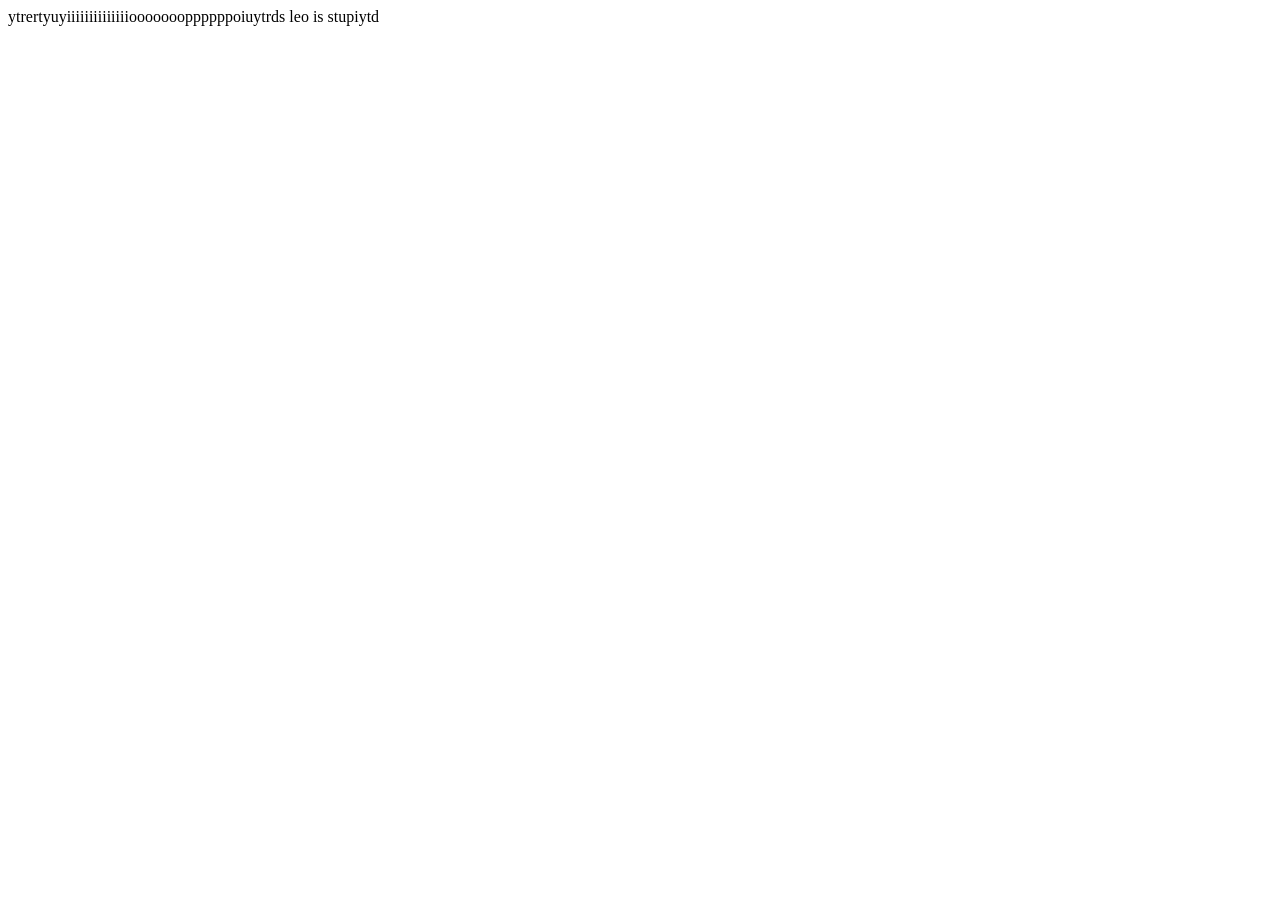
==== index.html @ bb5e035d "i added text" ====
<!DOCTYPE html>
<html lang="en">
<head>
    <meta charset="UTF-8">
    <meta name="viewport" content="width=device-width, initial-scale=1.0">
    <title>Document</title>
    <link rel="stylesheet" href="style.css"/>
</head>
<body>
    ytrertyuyiiiiiiiiiiiiiioooooooppppppoiuytrds leo is stupiytd
    
</body>
</html>
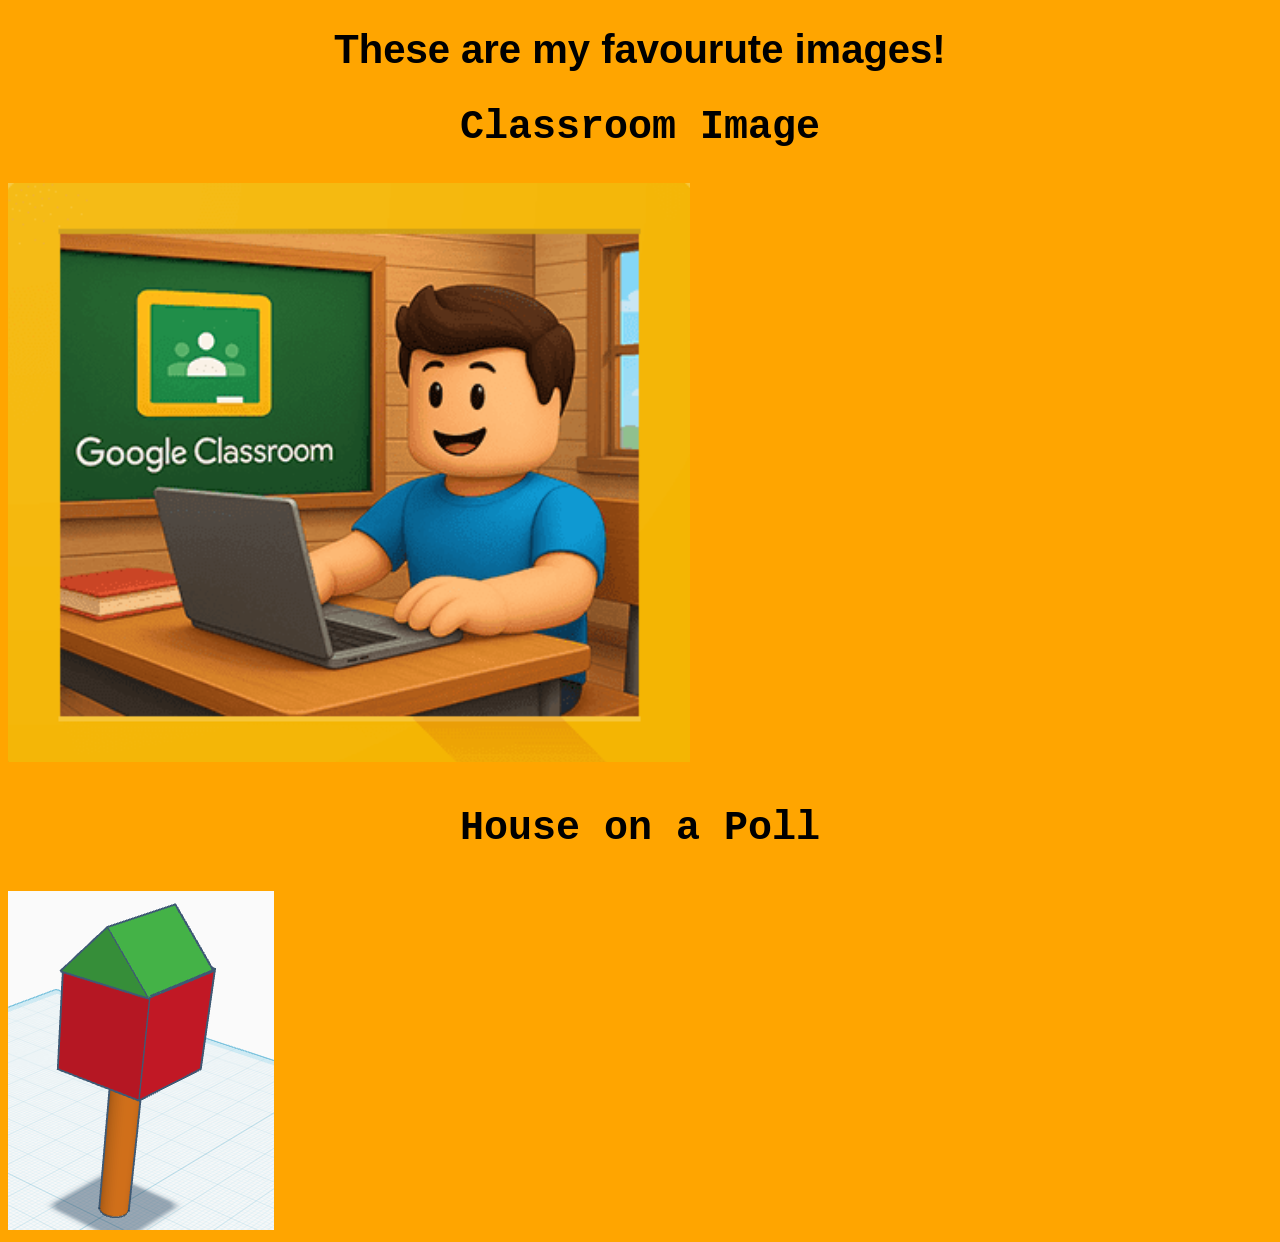
==== commit 65681de5: "ive added images" ====
--- a/index.html
+++ b/index.html
@@ -6,8 +6,15 @@
     <title>Document</title>
     <link rel="stylesheet" href="style.css"/>
 </head>
+
 <body>
-    ytrertyuyiiiiiiiiiiiiiioooooooppppppoiuytrds leo is stupiytd
-    
+   <h1> These are my favourute images! </h1>
+   <h2>Classroom Image</h2>
+   <img src="classroom image.png" alt="image of a classroom">
+
 </body>
+
+   <h3>House on a Poll</h3>
+   <img src="house on poll.png" alt="image of a house on a poll">
+
 </html>
--- a/style.css
+++ b/style.css
@@ -0,0 +1,18 @@
+h1 {
+    font-size: 40px;
+    text-align: center;
+    font-family: 'arial', Courier, monospace;
+}
+h2 {
+    font-size: 40px;
+    text-align: center;
+    font-family: 'Courier New', Courier, monospace;
+}
+h3 {
+    font-size: 40px;
+    text-align: center;
+    font-family: 'Courier New', Courier, monospace;
+}
+body {
+    background-color: orange;
+}
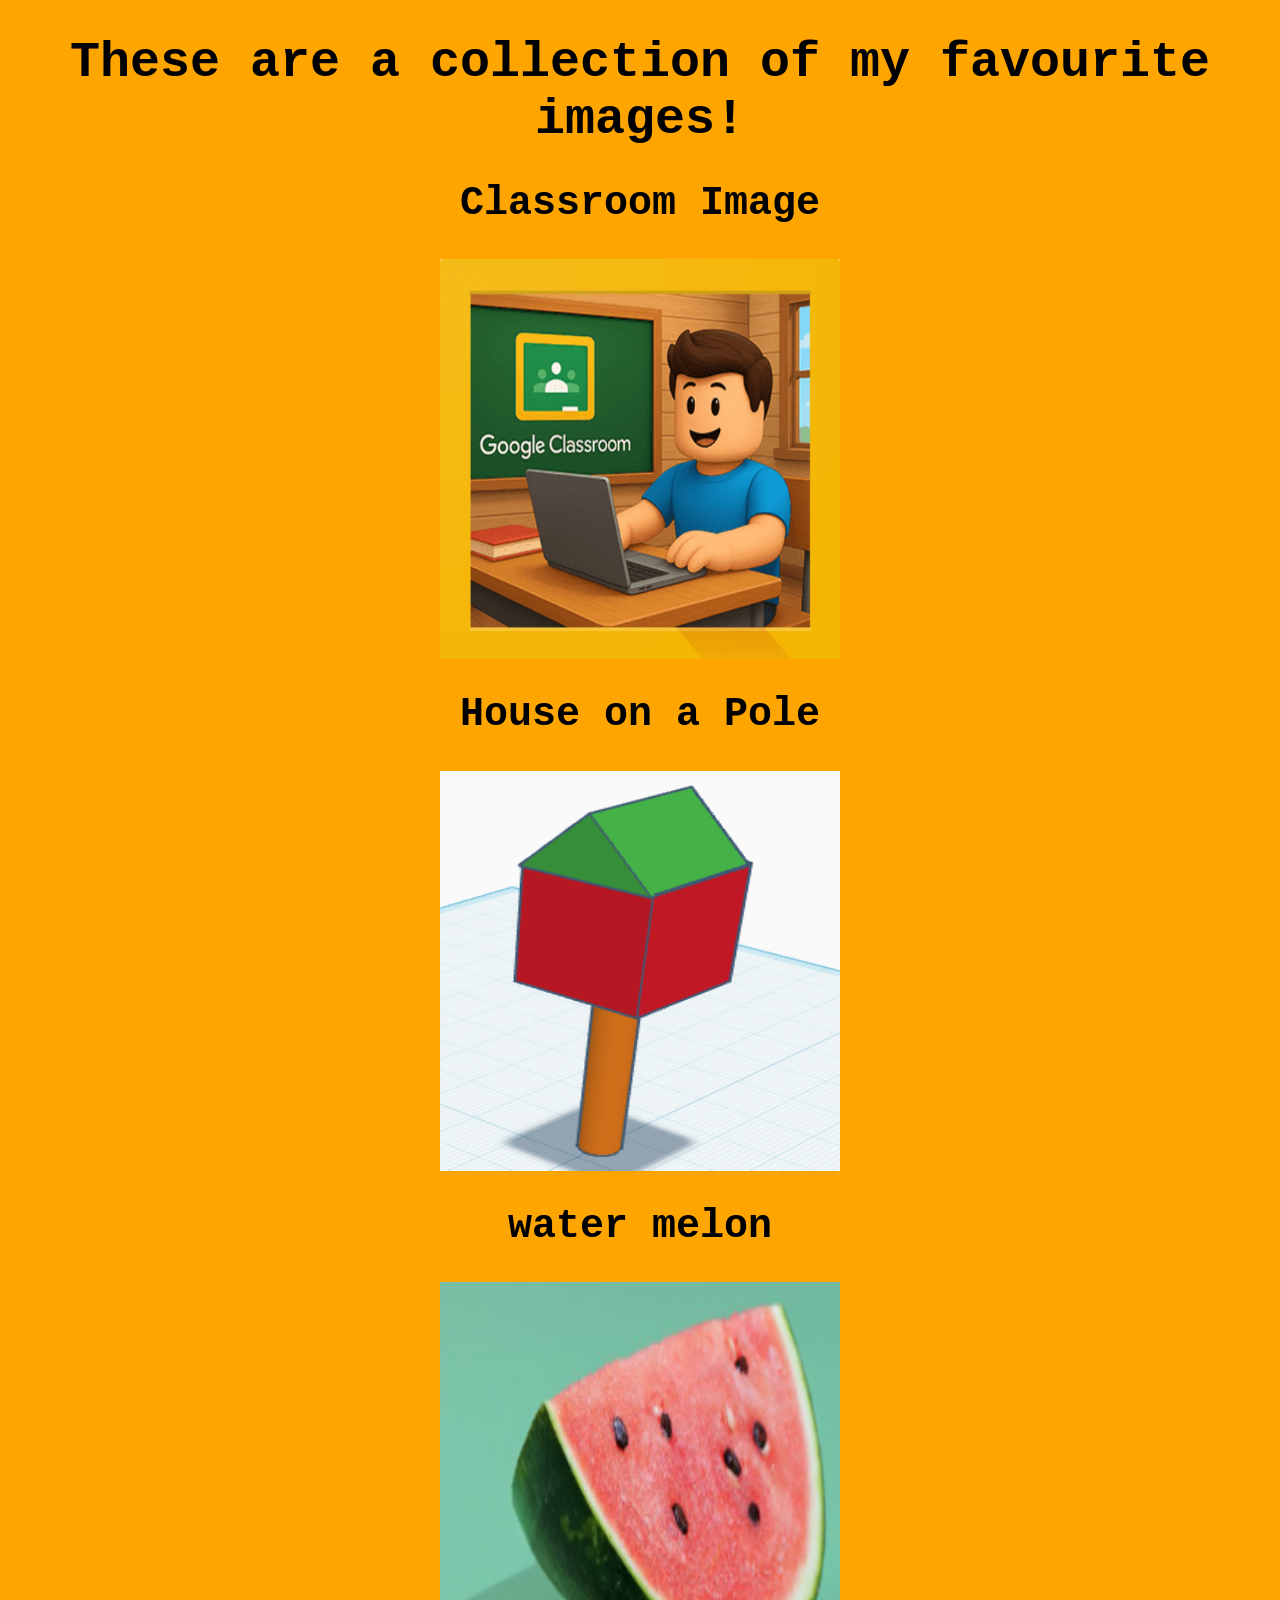
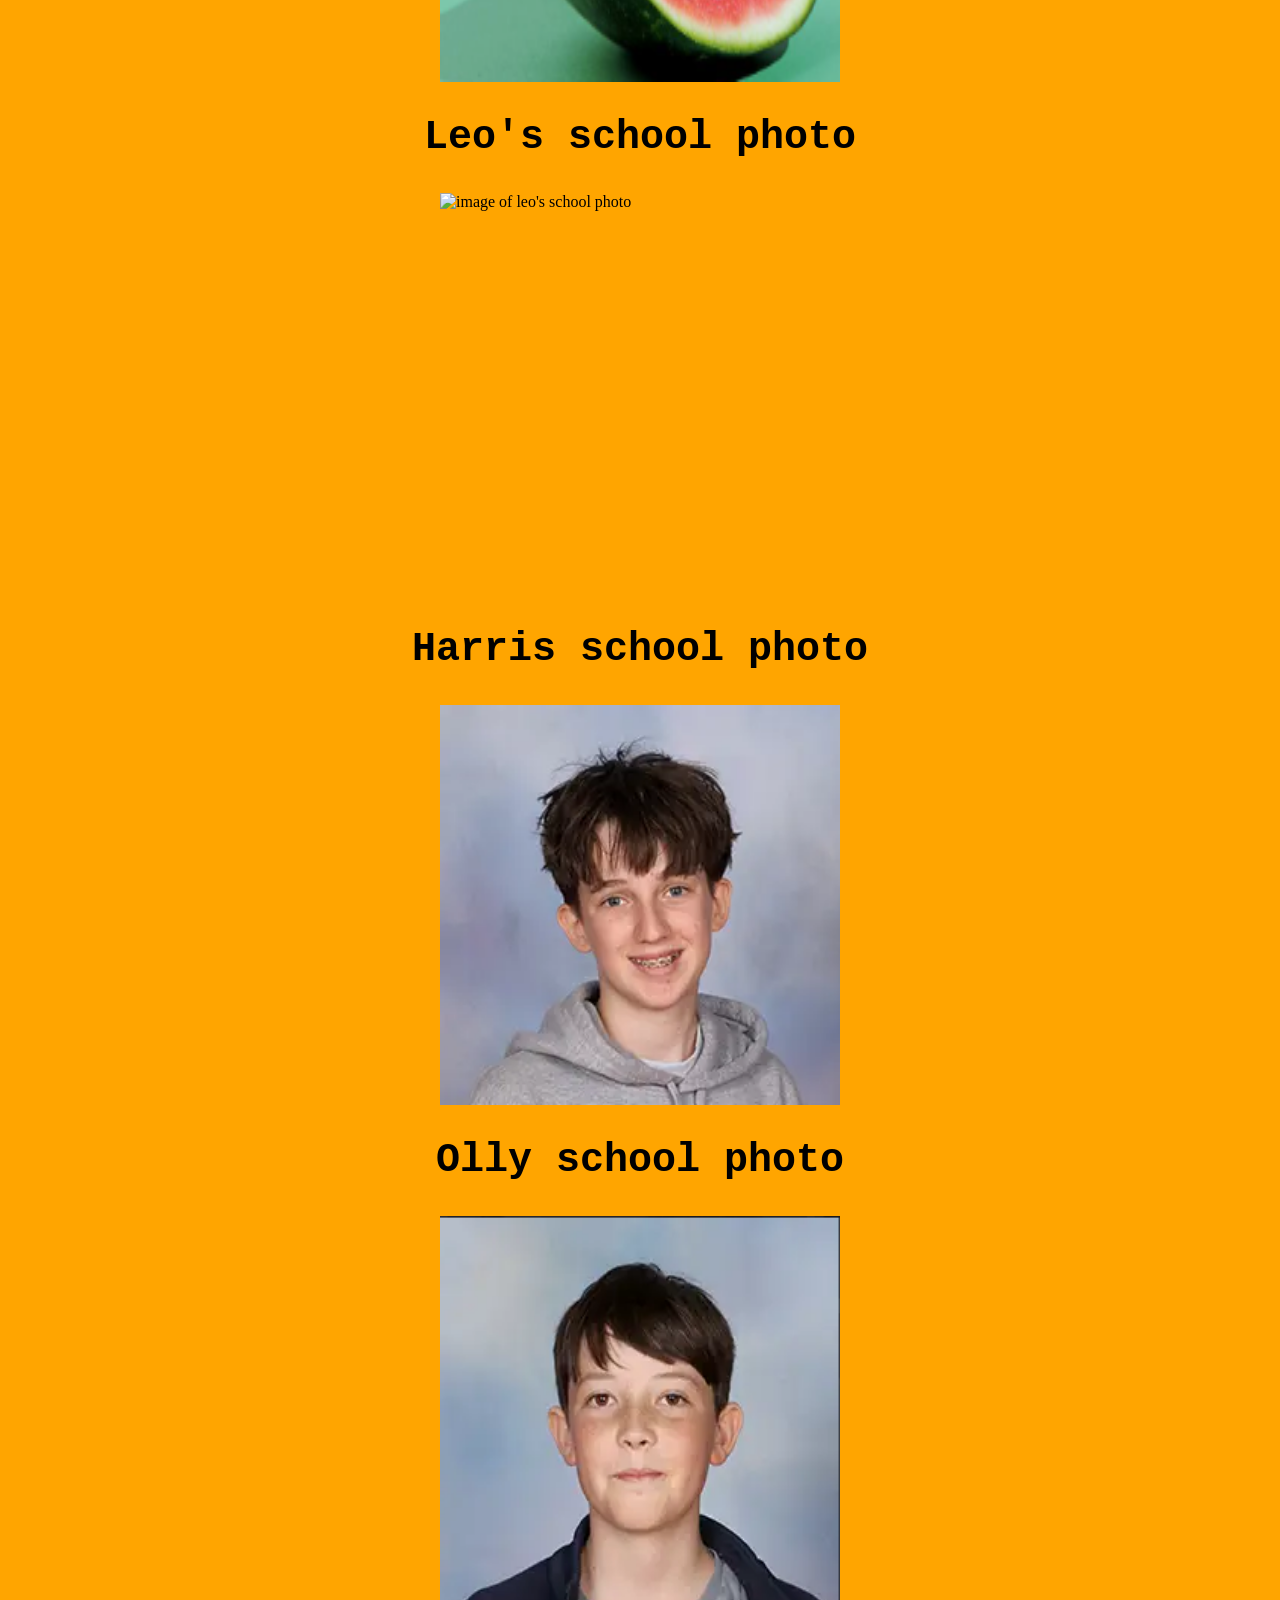
==== commit dd916b15: "added images" ====
--- a/index.html
+++ b/index.html
@@ -8,13 +8,24 @@
 </head>
 
 <body>
-   <h1> These are my favourute images! </h1>
+   <h1> These are a collection of my favourite images! </h1>
    <h2>Classroom Image</h2>
    <img src="classroom image.png" alt="image of a classroom">
 
-</body>
-
-   <h3>House on a Poll</h3>
+   <h2>House on a Pole</h2>
    <img src="house on poll.png" alt="image of a house on a poll">
 
+
+   <h2>water melon</h2>
+   <img src="watermelon.png" alt="image of a water melon">
+
+   <h2>Leo's school photo</h2>
+   <img src="leo.png" alt="image of leo's school photo">
+
+   <h2>Harris school photo</h2>
+   <img src="harris.png" alt="image of Harris's school photo">
+
+   <h2>Olly school photo</h2>
+   <img src="olly.png" alt="image of ollys school photo">
+
 </html>
--- a/style.css
+++ b/style.css
@@ -1,18 +1,22 @@
 h1 {
-    font-size: 40px;
+    font-size: 50px;
     text-align: center;
-    font-family: 'arial', Courier, monospace;
+    font-family: 'Lucida Console', Courier, monospace;
 }
 h2 {
     font-size: 40px;
     text-align: center;
     font-family: 'Courier New', Courier, monospace;
 }
-h3 {
-    font-size: 40px;
-    text-align: center;
-    font-family: 'Courier New', Courier, monospace;
-}
+
 body {
     background-color: orange;
+}
+
+img {
+    display: block;
+    margin-left: auto;
+    margin-right: auto;
+    height: 400px;
+    width: 400px;
 }
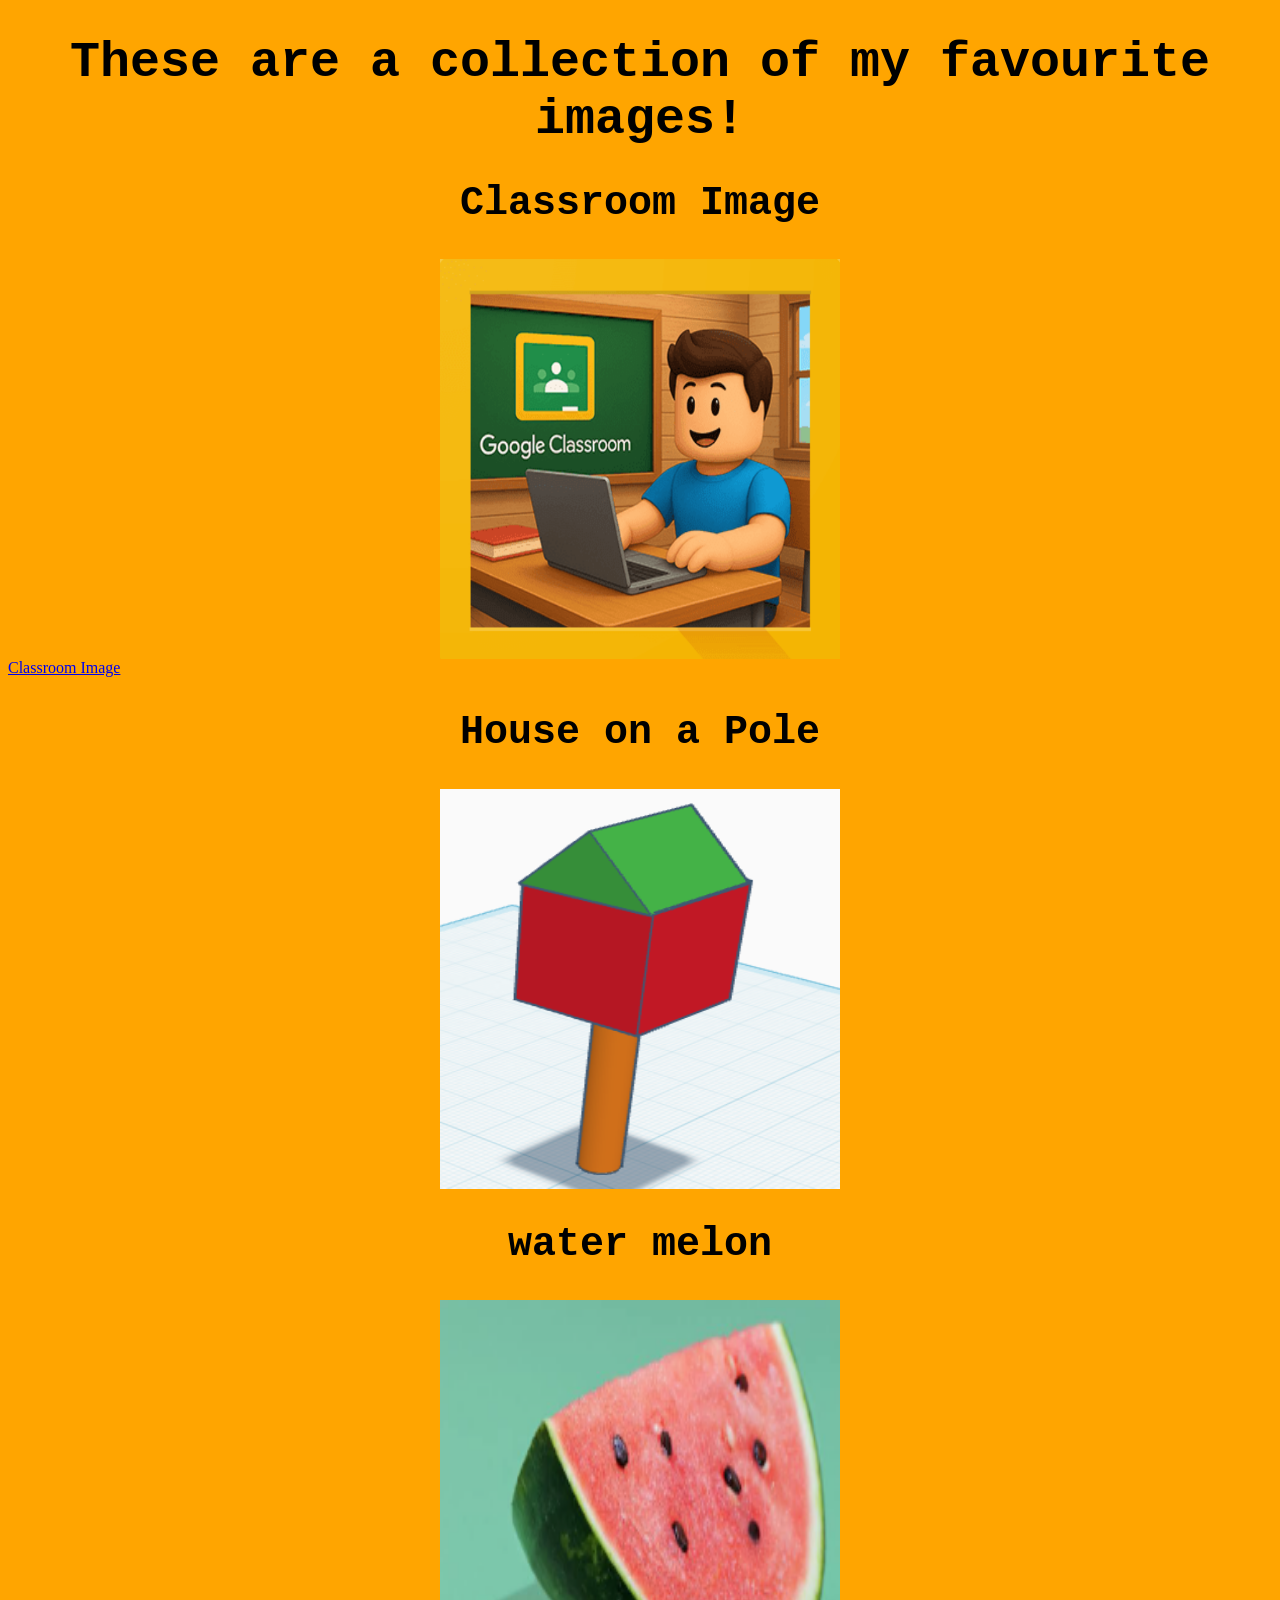
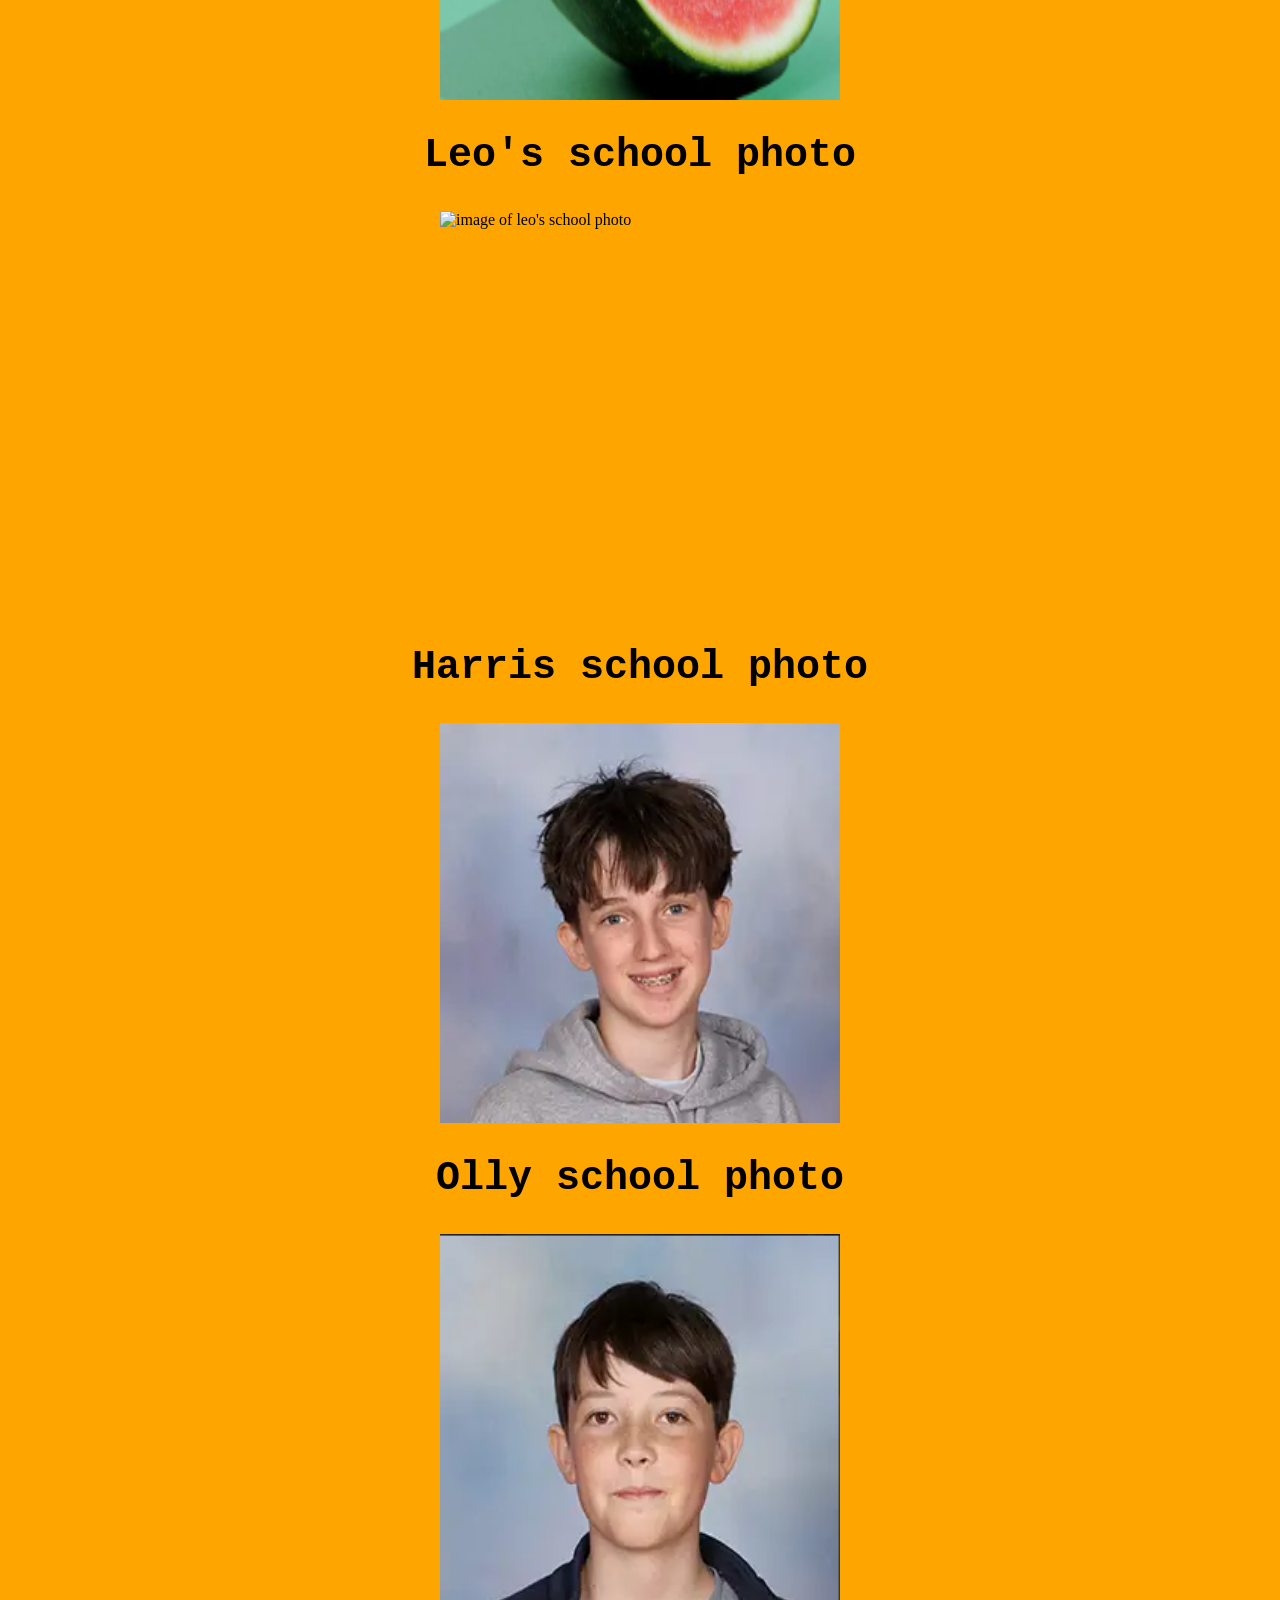
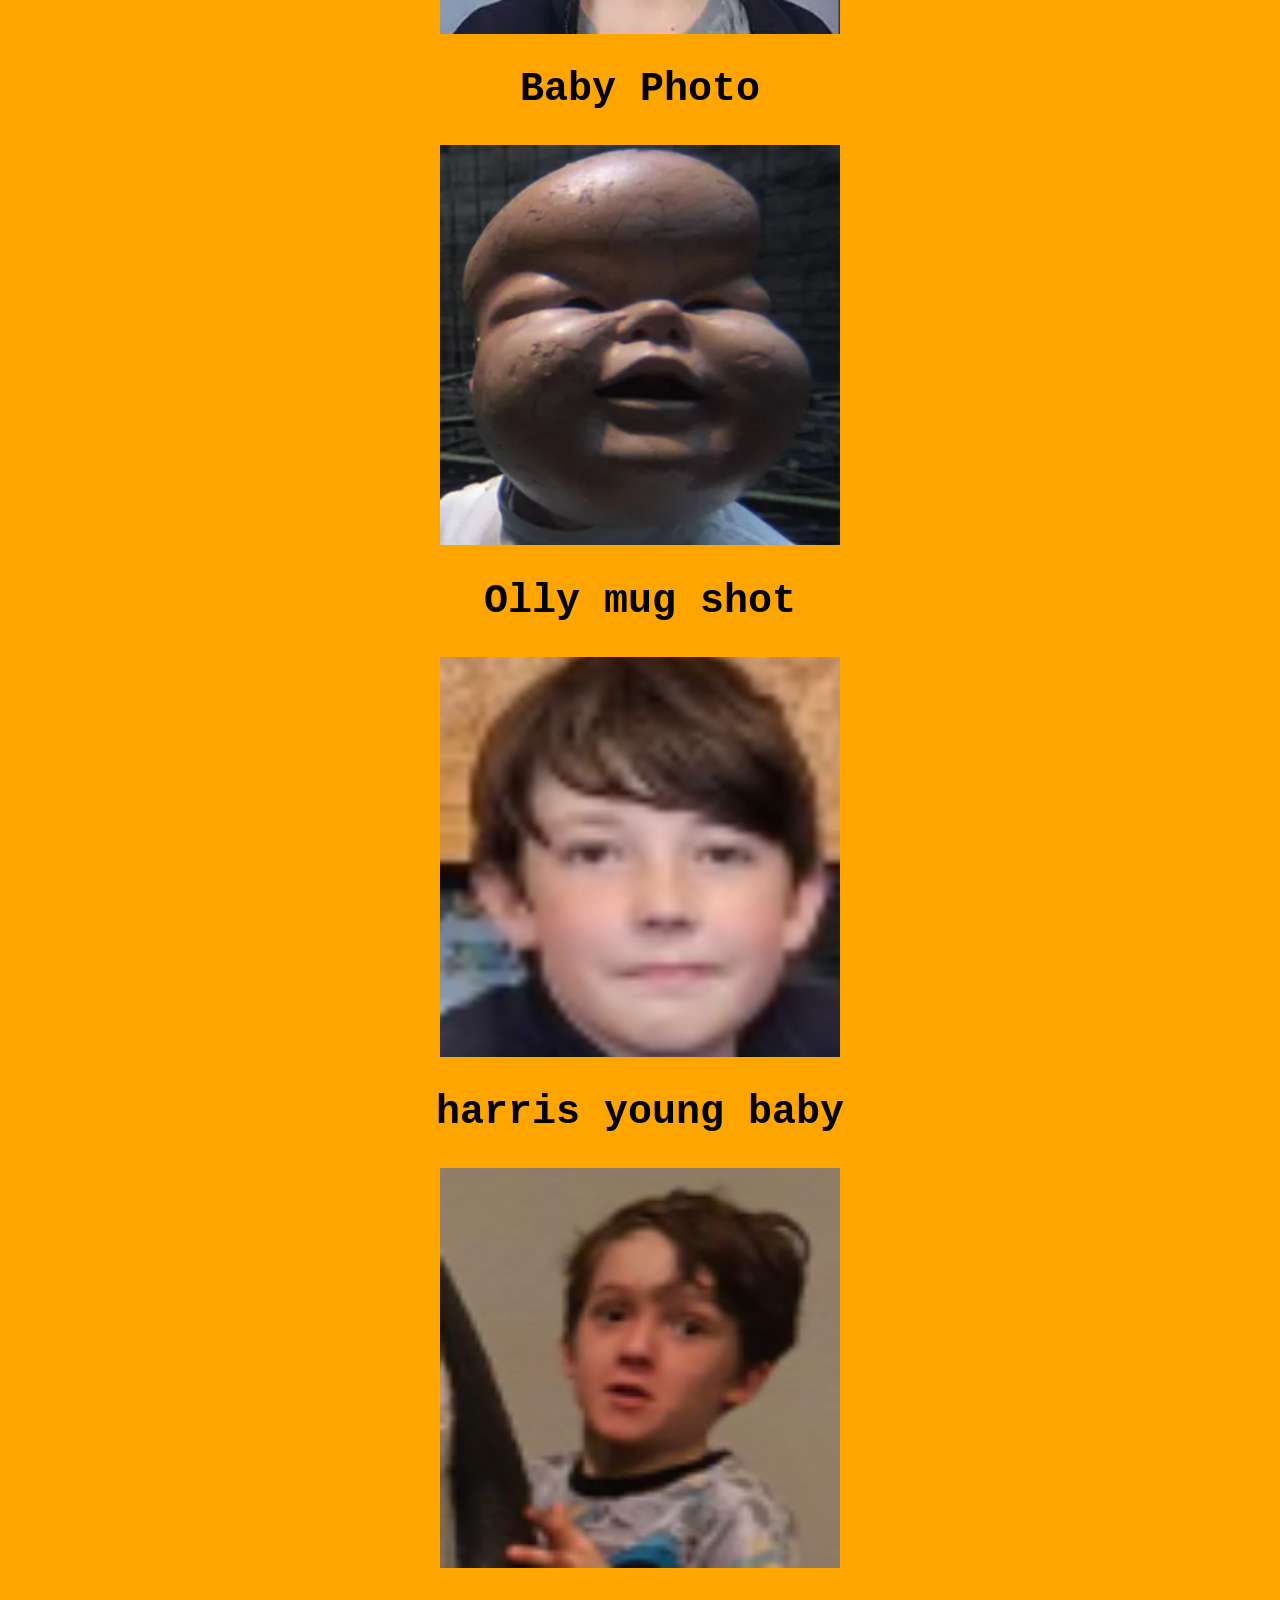
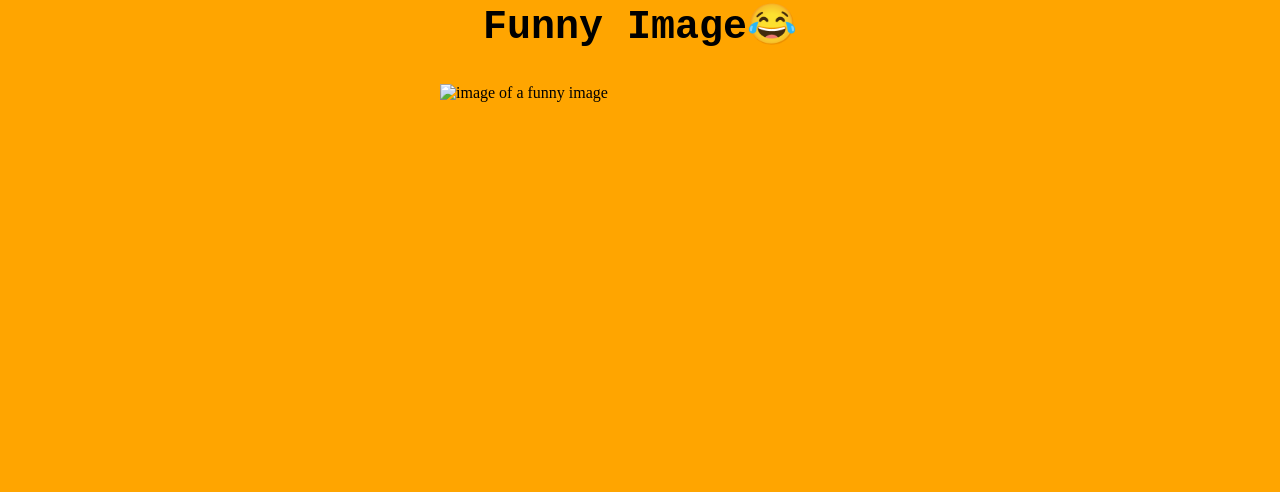
==== commit 4587828d: "more images" ====
--- a/index.html
+++ b/index.html
@@ -11,7 +11,7 @@
    <h1> These are a collection of my favourite images! </h1>
    <h2>Classroom Image</h2>
    <img src="classroom image.png" alt="image of a classroom">
-
+   <a href="classroom.html">Classroom Image</a>
    <h2>House on a Pole</h2>
    <img src="house on poll.png" alt="image of a house on a poll">
 
@@ -28,4 +28,16 @@
    <h2>Olly school photo</h2>
    <img src="olly.png" alt="image of ollys school photo">
 
+   <h2>Baby Photo</h2>
+    <img src="Baby.png" alt="image of a baby">
+
+    <h2>Olly mug shot</h2>
+    <img src="ollymugshot.png" alt="image of olly's mug shot">
+
+    <h2>harris young baby</h2>
+    <img src="harrisbaby.png" alt="image of harris as a young baby">
+
+    <h2>Funny Image😂</h2>
+    <img src="funny.png" alt="image of a funny image">
+
 </html>
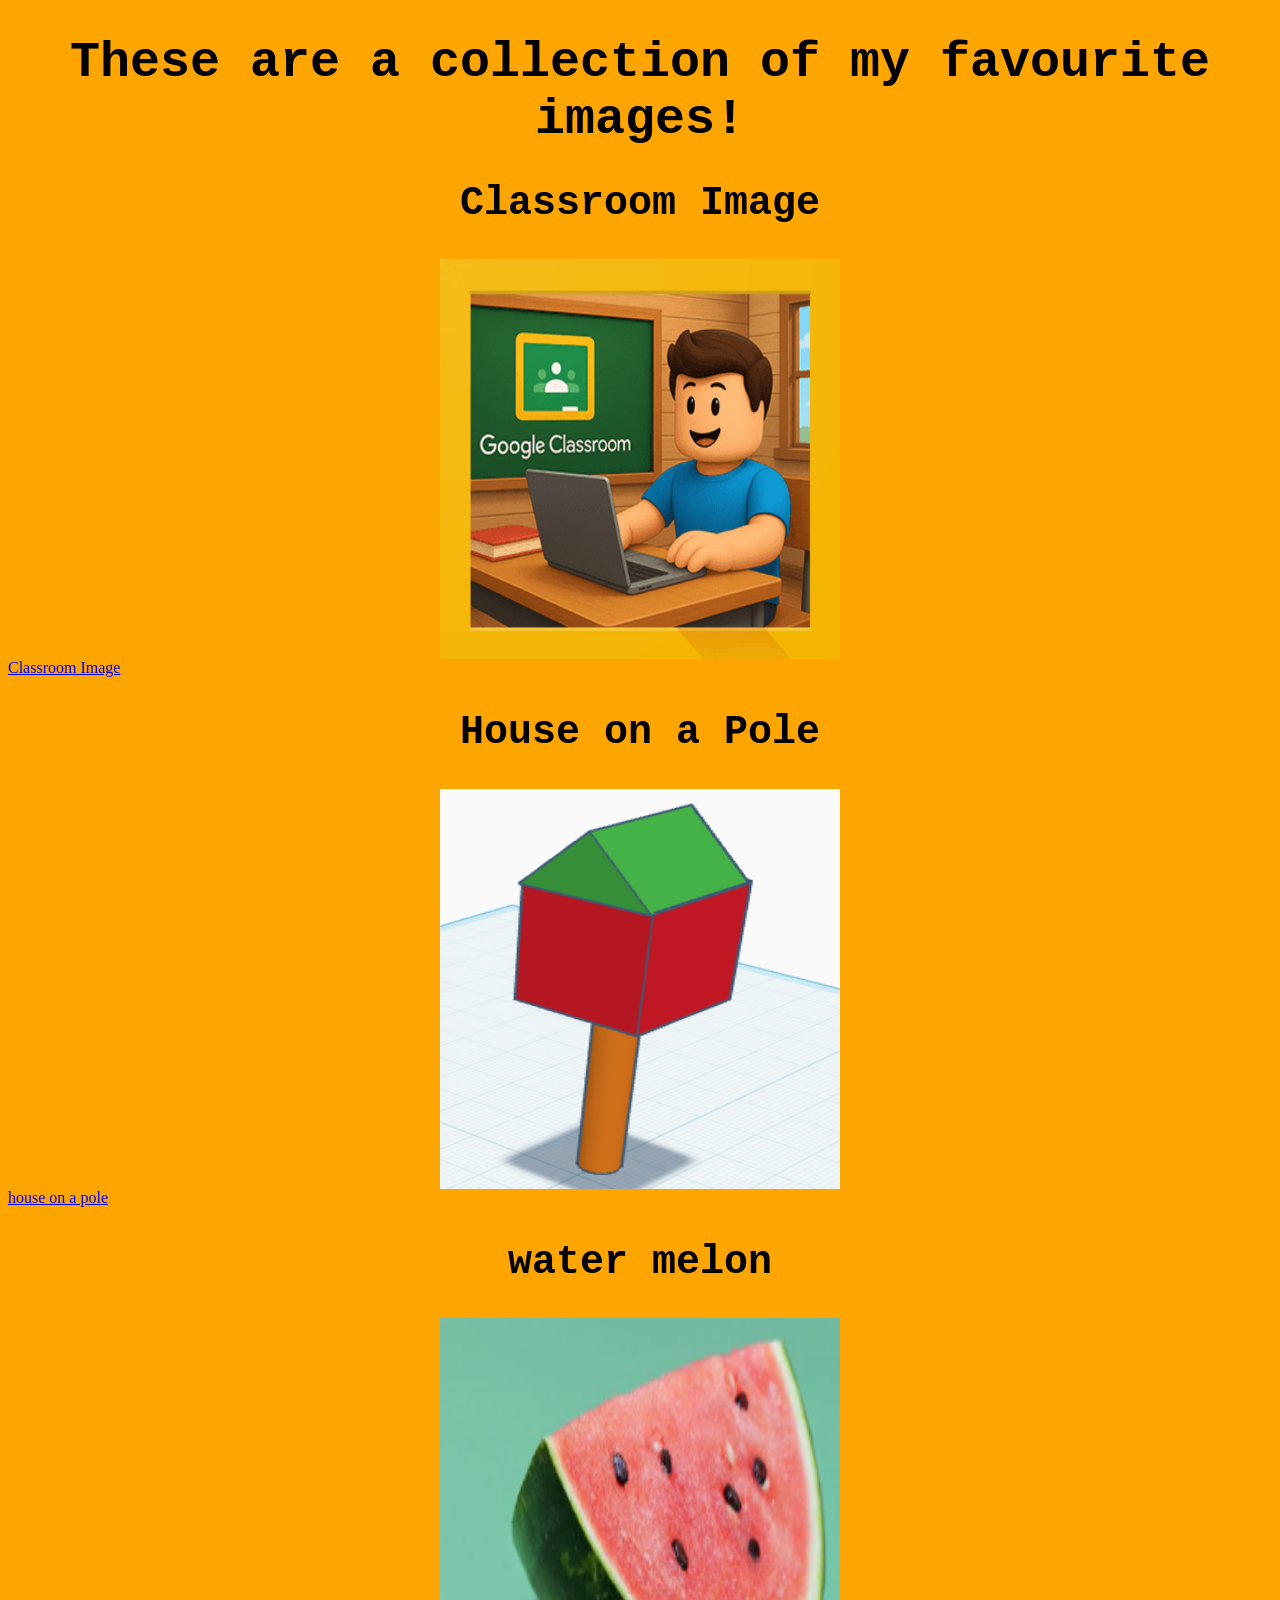
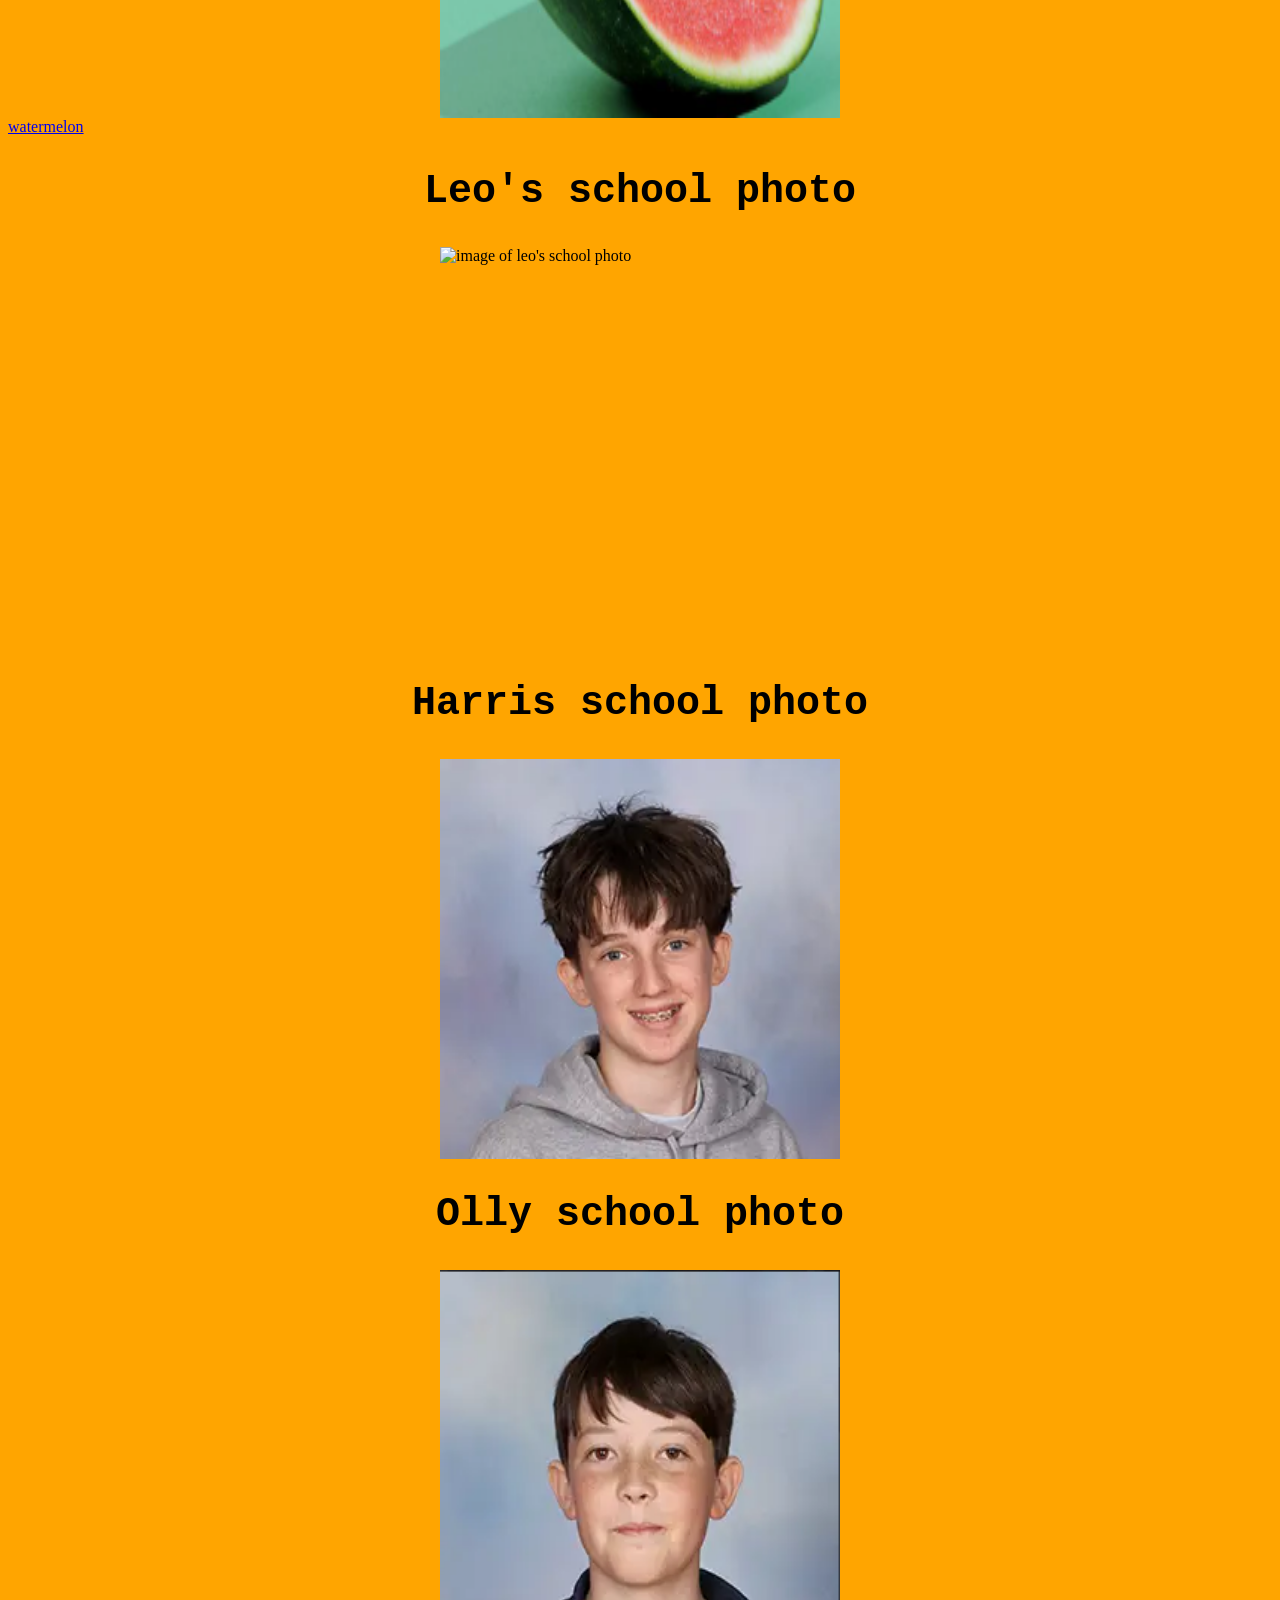
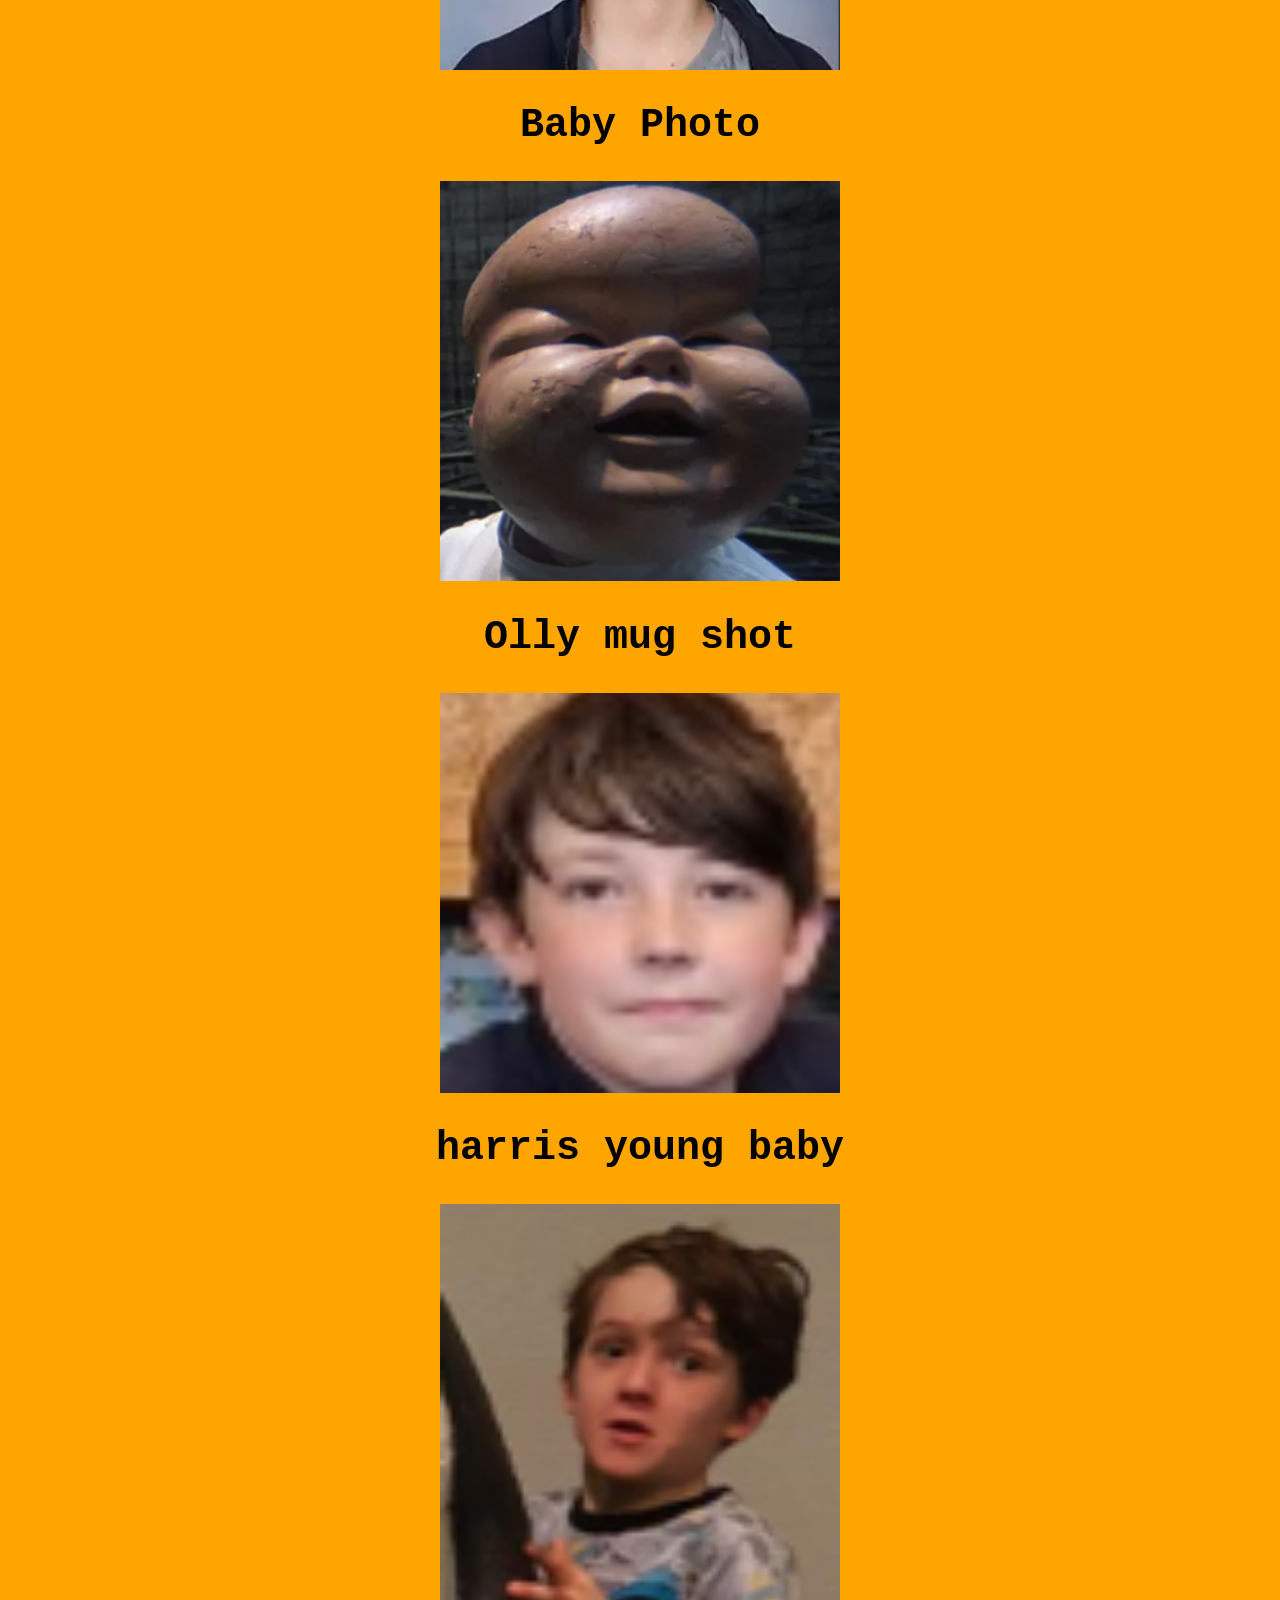
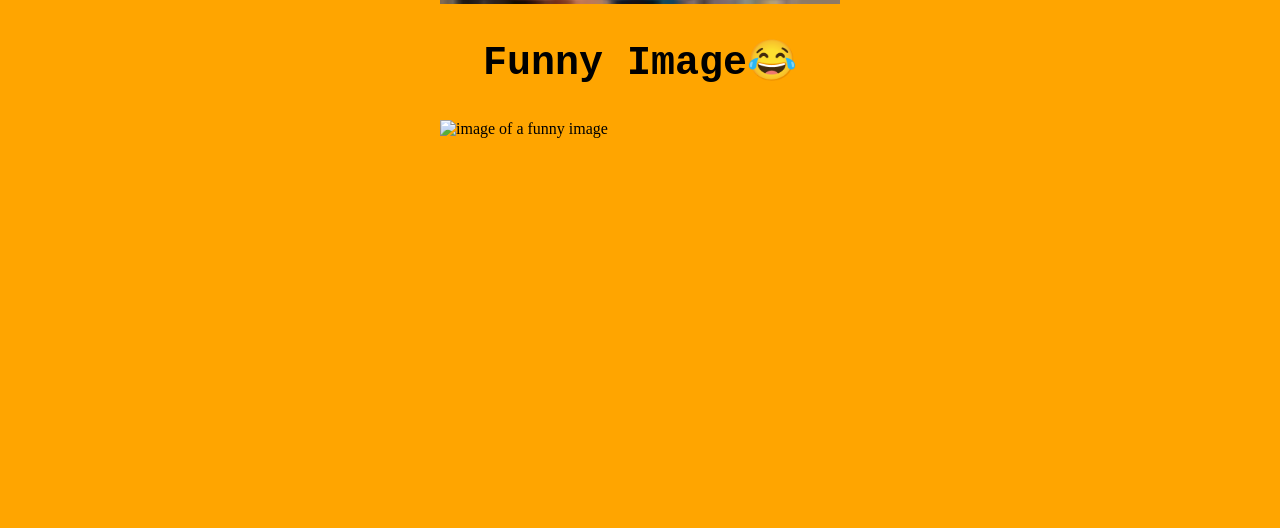
==== commit 698138e8: "added links to differnt pages" ====
--- a/index.html
+++ b/index.html
@@ -14,10 +14,12 @@
    <a href="classroom.html">Classroom Image</a>
    <h2>House on a Pole</h2>
    <img src="house on poll.png" alt="image of a house on a poll">
+   <a href="house on a pole.html">house on a pole</a>
 
 
    <h2>water melon</h2>
    <img src="watermelon.png" alt="image of a water melon">
+      <a href="watermelon.html">watermelon</a>
 
    <h2>Leo's school photo</h2>
    <img src="leo.png" alt="image of leo's school photo">
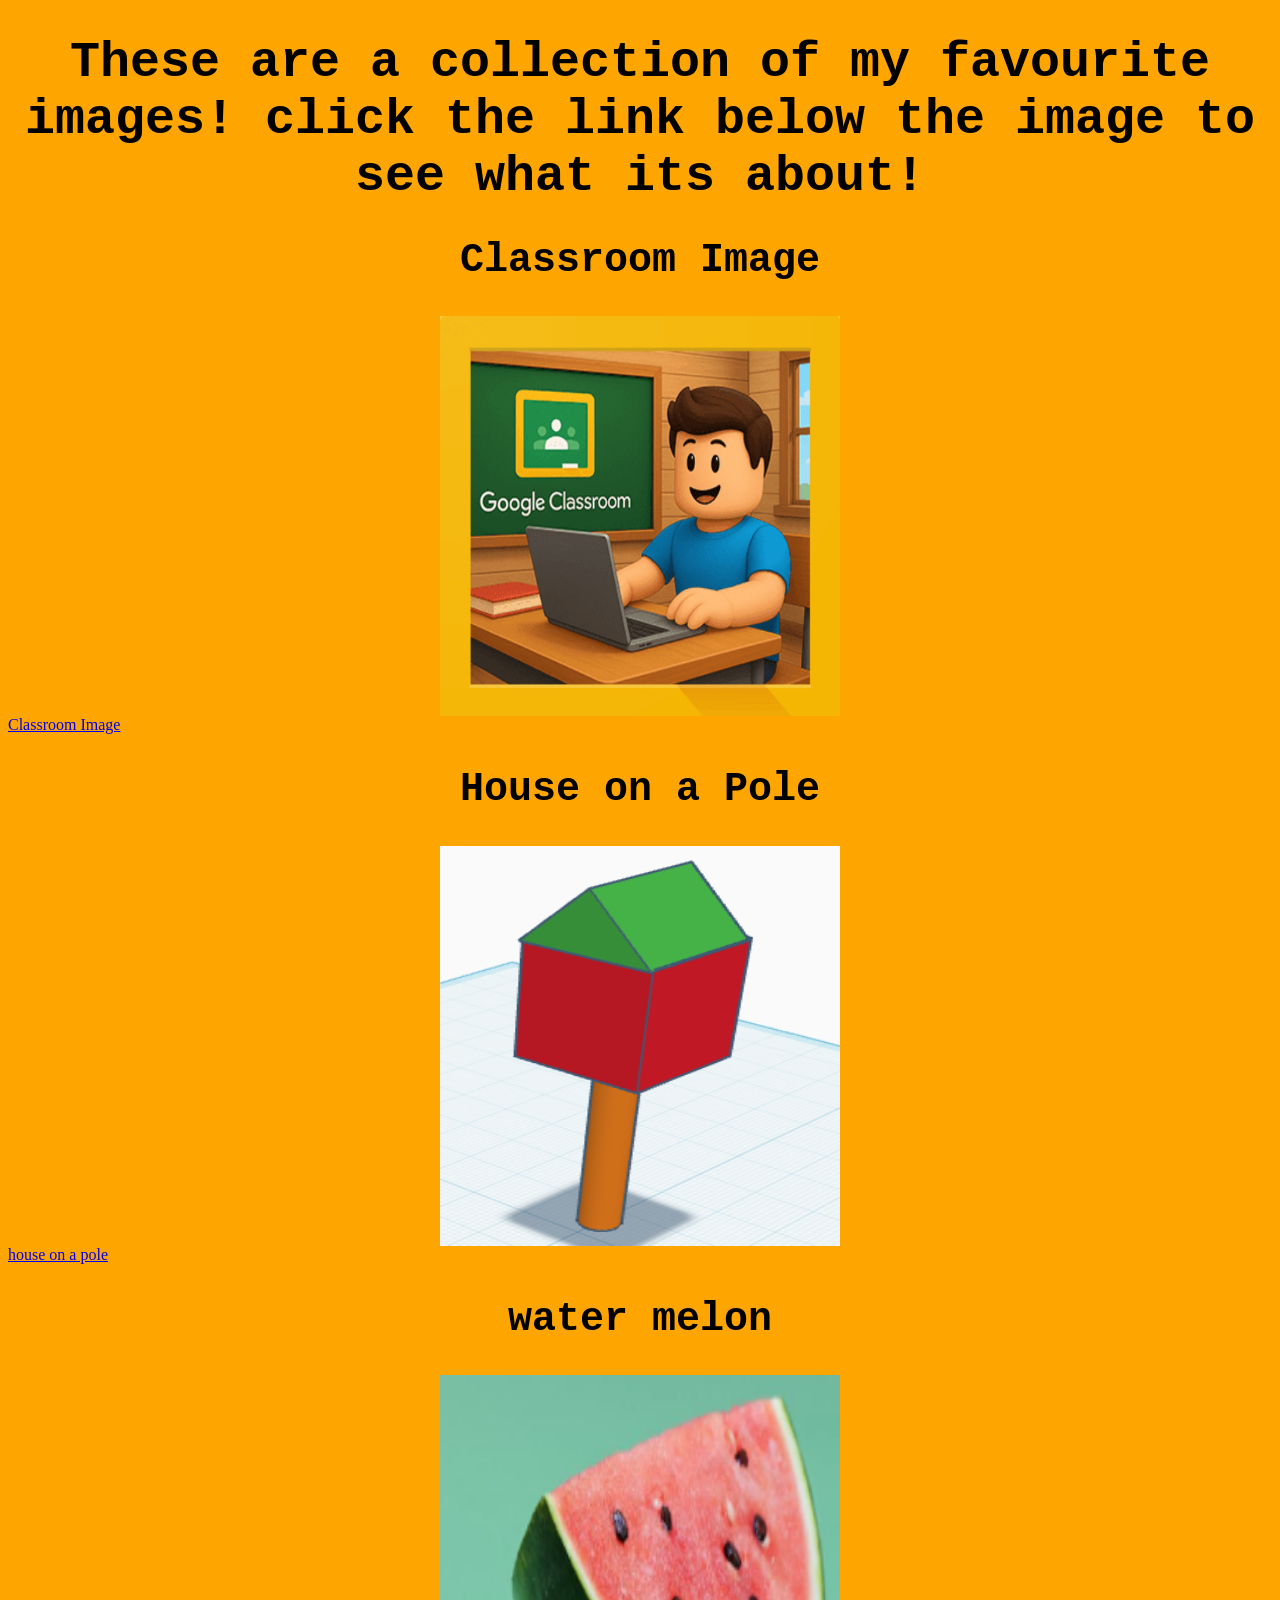
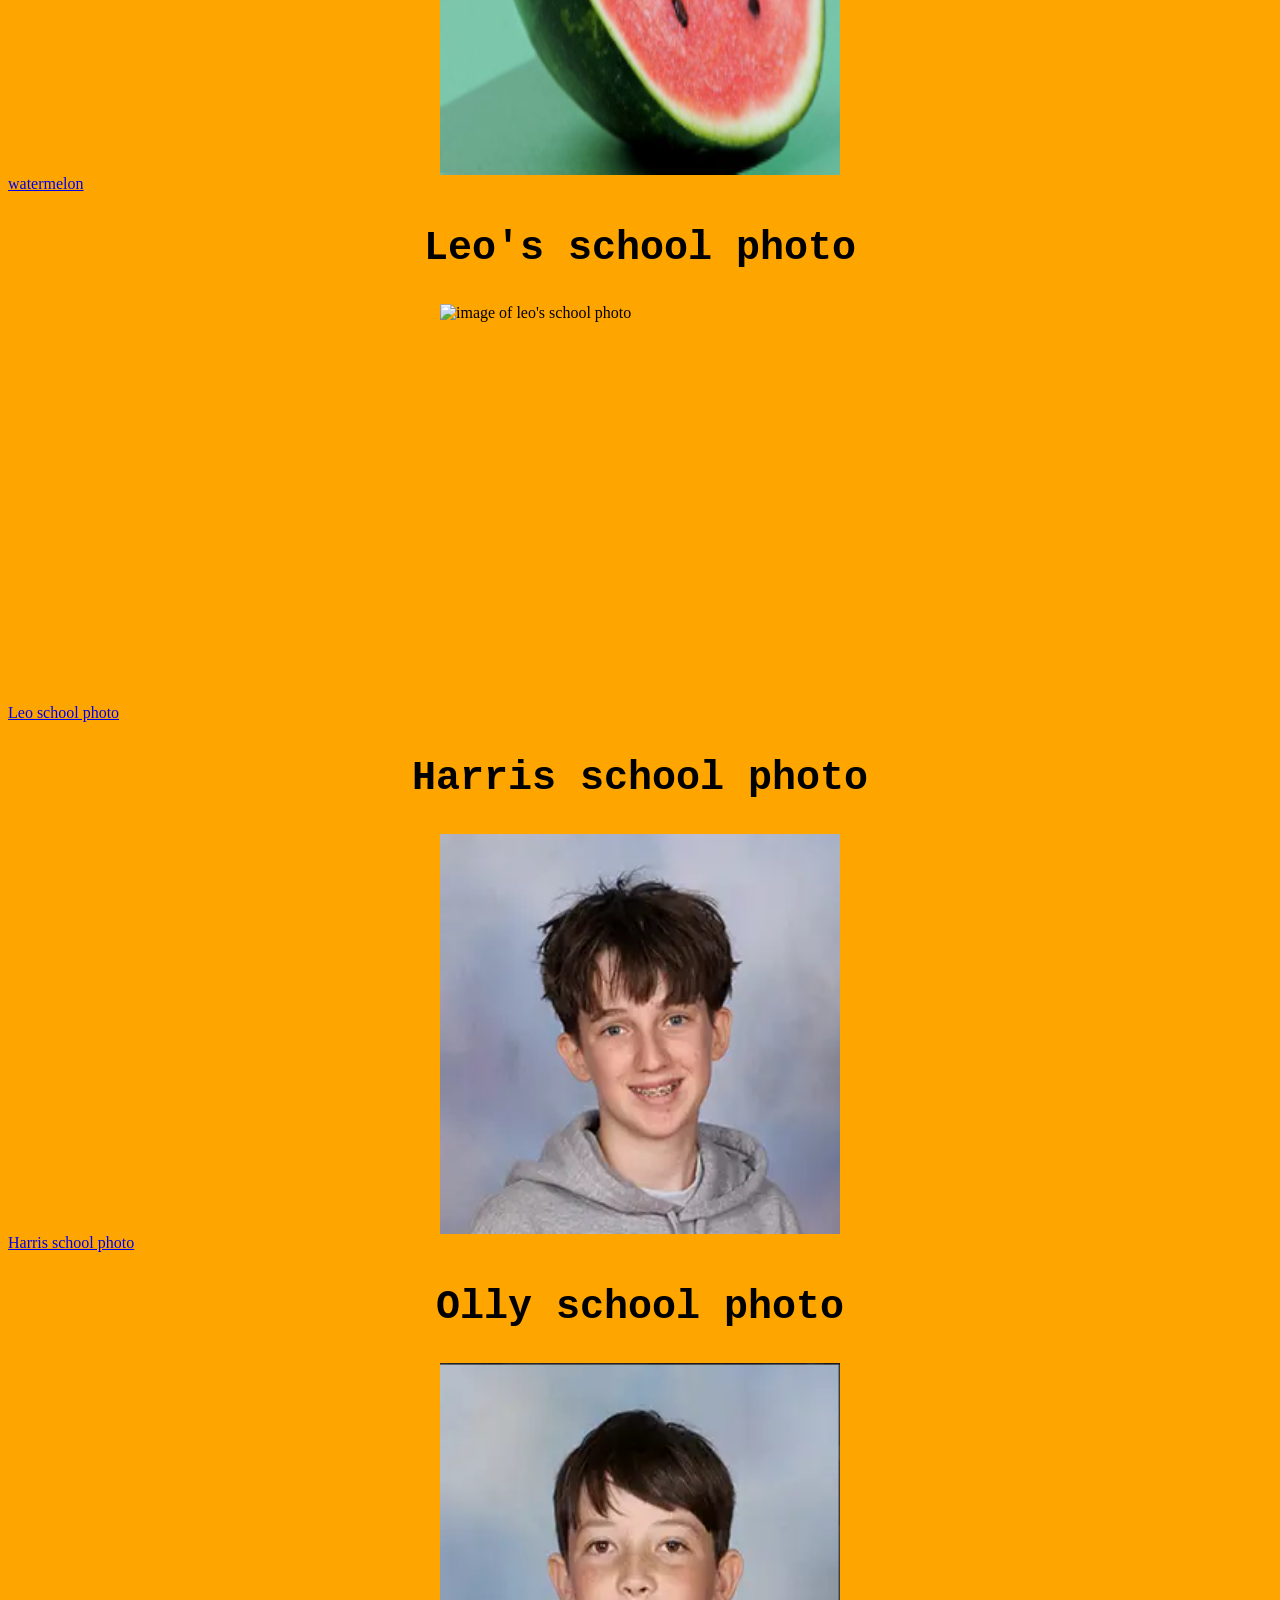
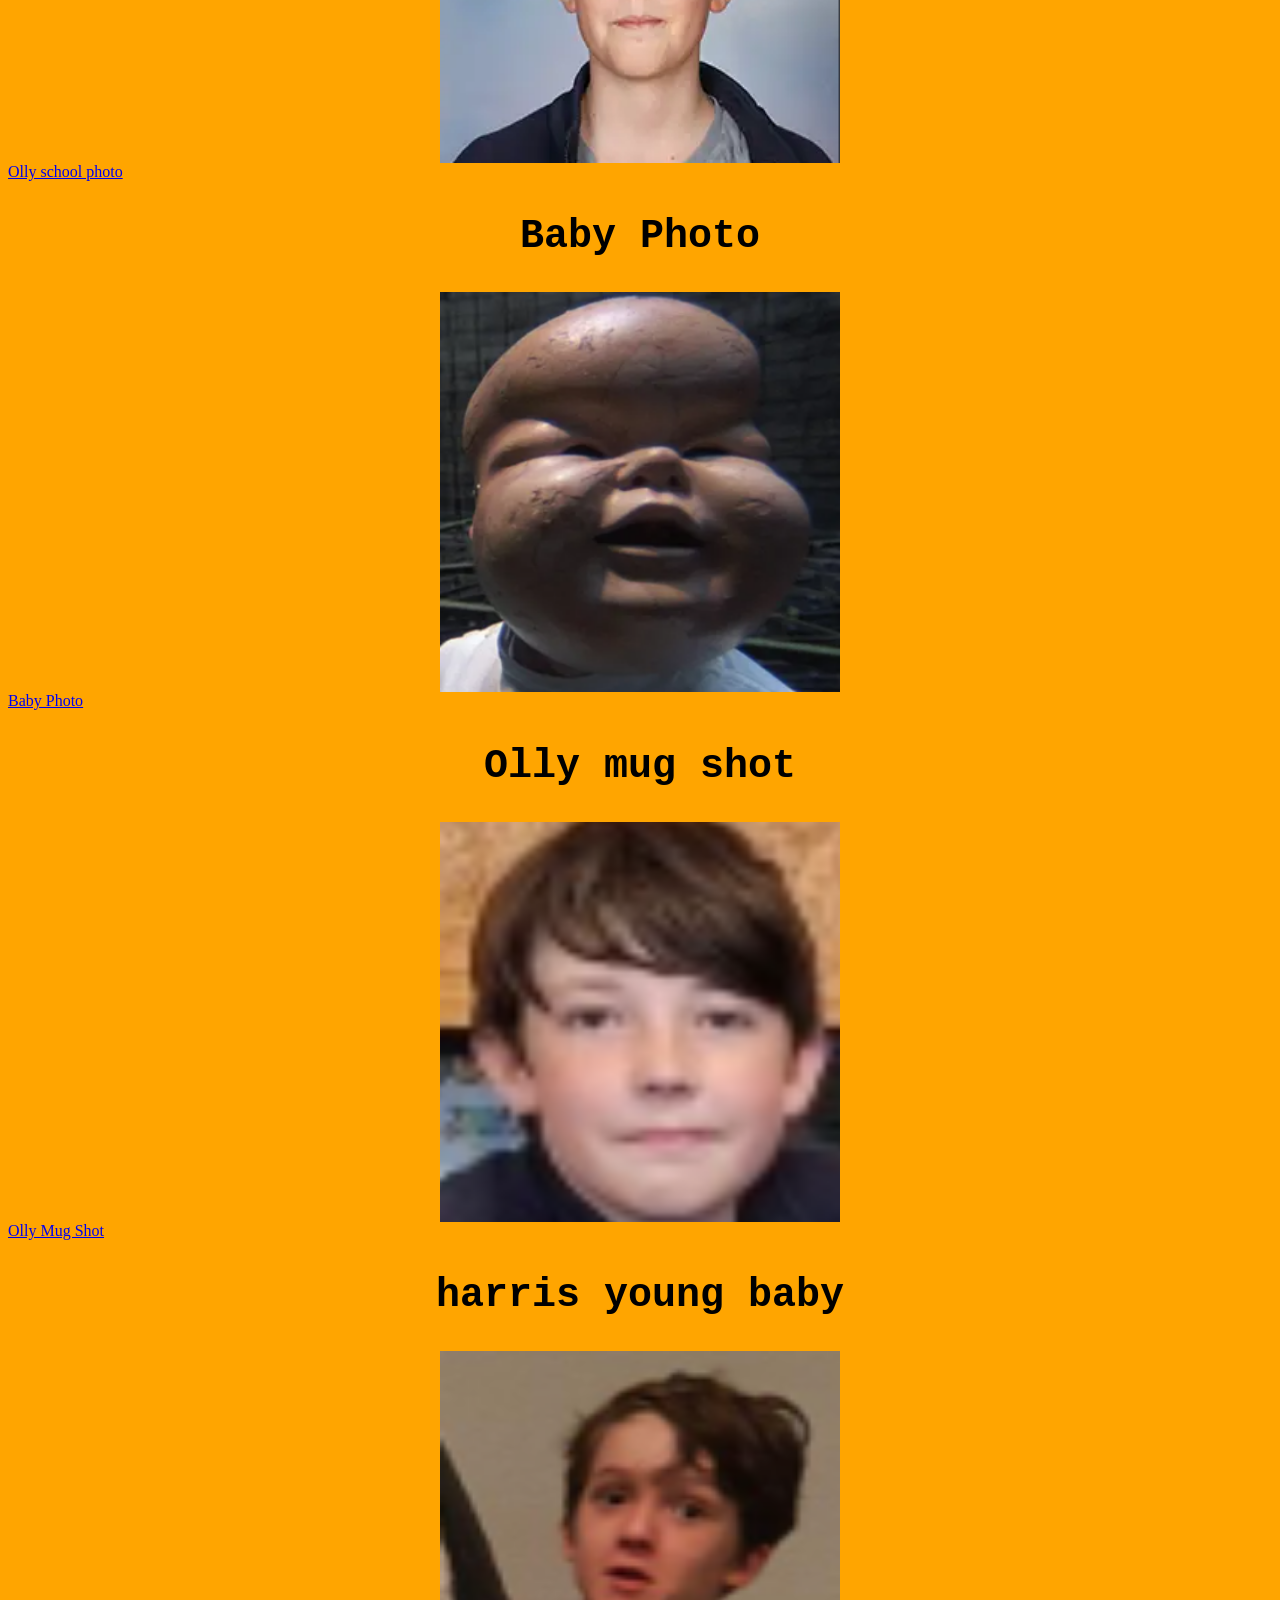
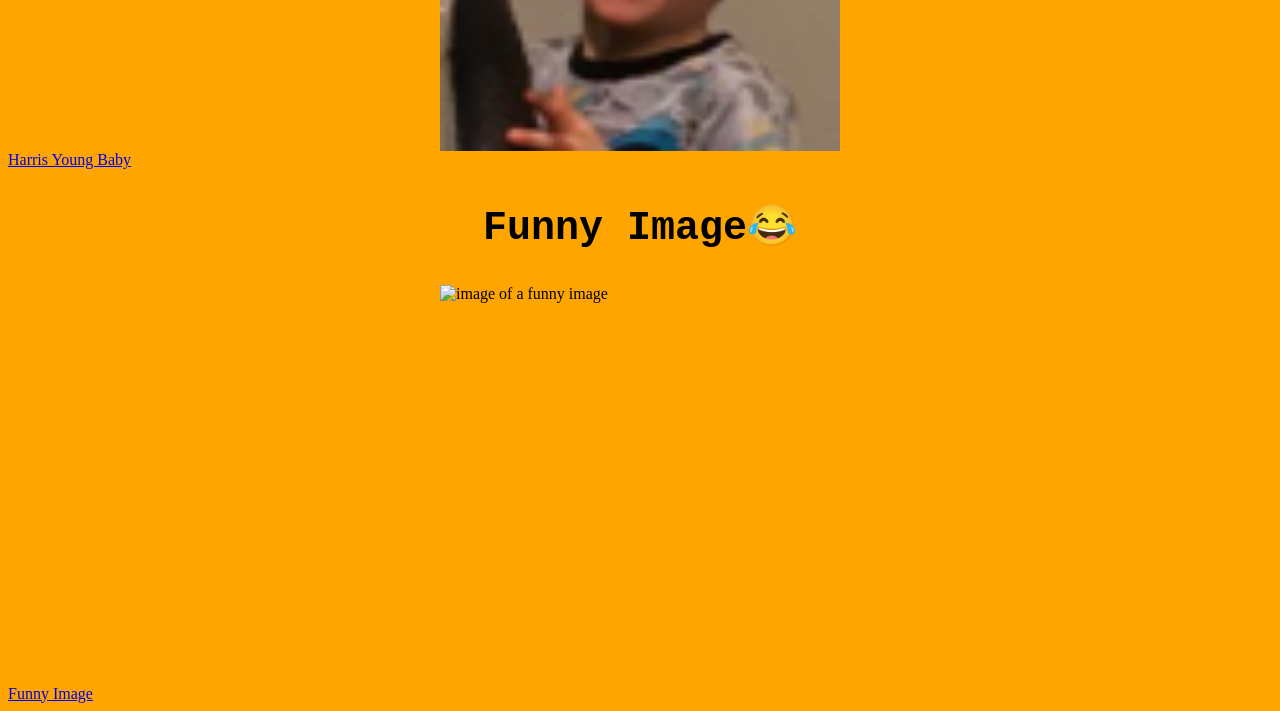
==== commit 262c9970: "added all the links" ====
--- a/index.html
+++ b/index.html
@@ -8,7 +8,7 @@
 </head>
 
 <body>
-   <h1> These are a collection of my favourite images! </h1>
+   <h1> These are a collection of my favourite images! click the link below the image to see what its about! </h1>
    <h2>Classroom Image</h2>
    <img src="classroom image.png" alt="image of a classroom">
    <a href="classroom.html">Classroom Image</a>
@@ -23,23 +23,32 @@
 
    <h2>Leo's school photo</h2>
    <img src="leo.png" alt="image of leo's school photo">
+         <a href="leo.html">Leo school photo</a>
+
 
    <h2>Harris school photo</h2>
    <img src="harris.png" alt="image of Harris's school photo">
+         <a href="harris.html">Harris school photo</a>
 
    <h2>Olly school photo</h2>
    <img src="olly.png" alt="image of ollys school photo">
+         <a href="olly.html">Olly school photo</a>
 
    <h2>Baby Photo</h2>
     <img src="Baby.png" alt="image of a baby">
+    <a href="baby.html">Baby Photo</a>
 
     <h2>Olly mug shot</h2>
     <img src="ollymugshot.png" alt="image of olly's mug shot">
+    <a href="olly mug shot.html">Olly Mug Shot</a>
 
     <h2>harris young baby</h2>
     <img src="harrisbaby.png" alt="image of harris as a young baby">
+    <a href="harris baby.html">Harris Young Baby</a>
+
 
     <h2>Funny Image😂</h2>
     <img src="funny.png" alt="image of a funny image">
+    <a href="funny.html">Funny Image</a>
 
 </html>
